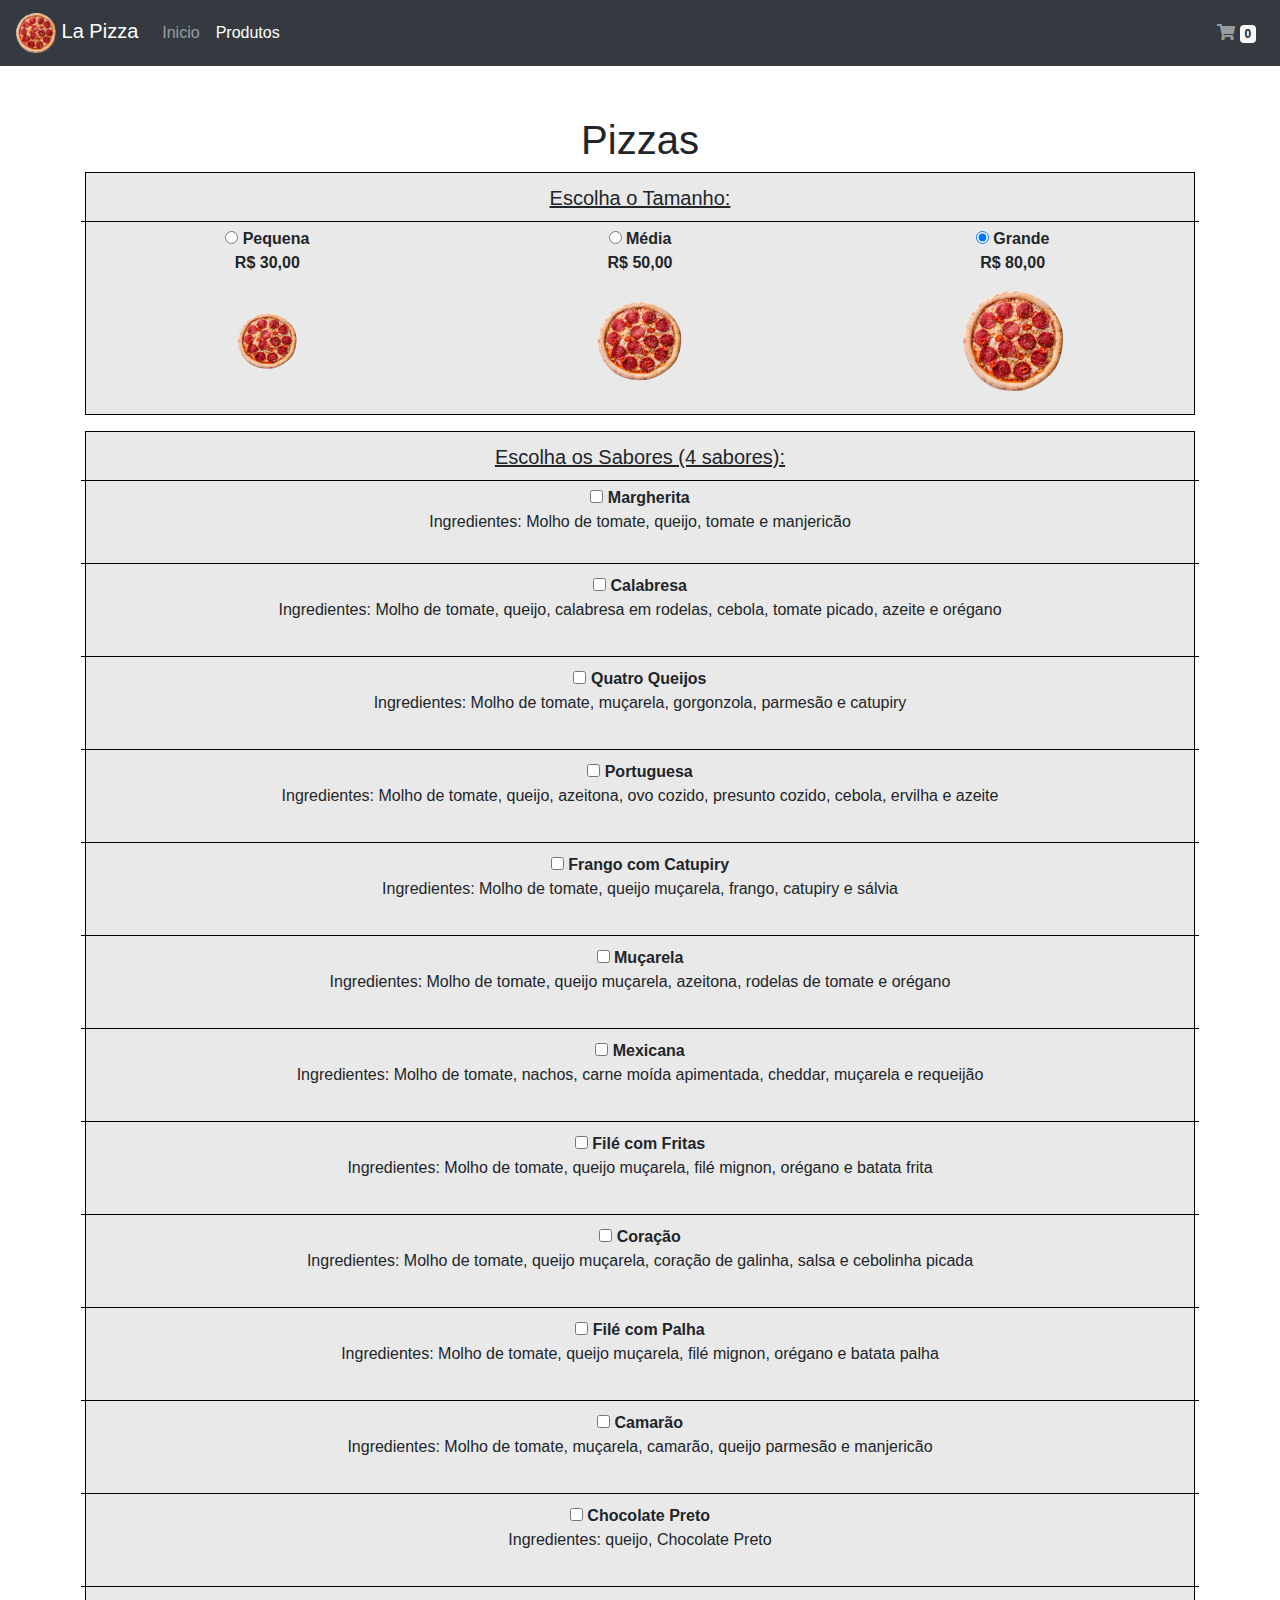
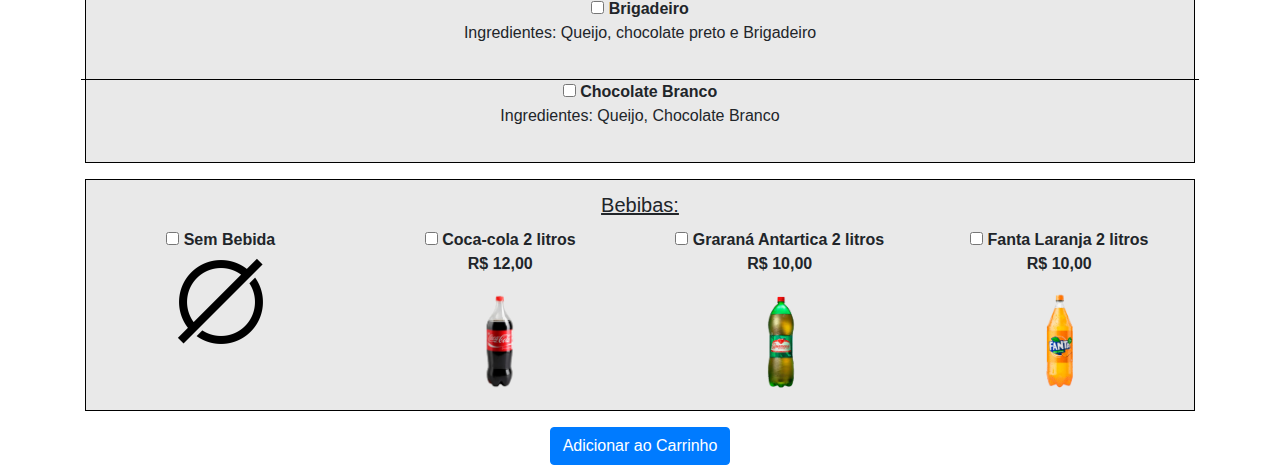
==== html/produtos.html @ da15997b "Website up and running" ====
<!DOCTYPE html>
<html>
  <head>
    <meta charset="utf-8" />
    <meta name="viewport" content="width=device-width" />
    <link href="style.css" rel="stylesheet" type="text/css" />
    <link rel="stylesheet" type="text/css" href="/css/produtos.css" />

    <title>Unic Store</title>
    <link rel="icon" type="image/x-icon" href="/assets/favicon.png" />
    <link
      rel="stylesheet"
      href="https://stackpath.bootstrapcdn.com/bootstrap/4.5.0/css/bootstrap.min.css"
    />
    <link
      rel="stylesheet"
      href="https://cdnjs.cloudflare.com/ajax/libs/font-awesome/5.15.3/css/all.min.css"
    />
  </head>
  <body>
    <nav class="navbar navbar-expand-lg navbar-dark bg-dark">
      <a class="navbar-brand" href="/index.html">
        <img src="/img/Grande.png" alt="Logo da La Pizza" class="logo-img" />
        La Pizza
      </a>
      <button
        class="navbar-toggler"
        type="button"
        data-toggle="collapse"
        data-target="#navbarNav"
        aria-controls="navbarNav"
        aria-expanded="false"
        aria-label="Toggle navigation"
      >
        <span class="navbar-toggler-icon"></span>
      </button>
      <div class="collapse navbar-collapse" id="navbarNav">
        <ul class="navbar-nav mr-auto">
          <li class="nav-item">
            <a class="nav-link" href="/index.html">Inicio</a>
          </li>
          <li class="nav-item active">
            <a class="nav-link" href="produtos.html">Produtos</a>
          </li>
        </ul>
        <ul class="navbar-nav ml-auto">
          <li class="nav-item">
            <a class="nav-link" href="carrinho.html">
              <i class="fas fa-shopping-cart"></i>
              <span
                id="cart-item-count"
                class="badge badge-light cart-item-count"
                >0</span
              >
            </a>
          </li>
        </ul>
      </div>
    </nav>

    <div class="container">
      <h1>Pizzas</h1>

      <form id="pizzaForm">
        <!-- Formulário de escolha de pizzas e bebidas -->

        <div class="form-group">
          <label class="primary" for="pizzaSize">Escolha o Tamanho:</label>
          <div class="row">
            <div class="col-md-4 elementBorderTop">
              <label class="title">
                <input type="radio" name="pizzaSize" value="Pequena" />
                Pequena
                <br />
                <p>R$ 30,00</p>
                <img src="/img/Pequena.png" alt="Pizza Pequena" />
              </label>
            </div>
            <div class="col-md-4 elementBorderTop">
              <label class="title">
                <input type="radio" name="pizzaSize" value="Media" />
                Média
                <br />
                <p>R$ 50,00</p>
                <img src="/img/Media.png" alt="Pizza Média" />
              </label>
            </div>
            <div class="col-md-4 elementBorderTop">
              <label class="title">
                <input type="radio" name="pizzaSize" value="Grande" />
                Grande
                <br />
                <p>R$ 80,00</p>
                <img src="/img/Grande.png" alt="Pizza Grande" />
              </label>
            </div>
          </div>
        </div>

        <div class="form-group">
          <label class="primary" for="pizzaFlavors"
            >Escolha os Sabores (4 sabores):</label
          >
          <div class="row">
            <div class="col-md-12 elementBorder elementBorderTop">
              <label class="title">
                <input type="checkbox" name="pizzaFlavor" value="Margherita" />
                Margherita
                <br />
                <p class="subTitle">
                  Ingredientes: Molho de tomate, queijo, tomate e manjericão
                </p>
              </label>
            </div>

            <div class="col-md-12 elementBorder">
              <label class="title">
                <input type="checkbox" name="pizzaFlavor" value="Calabresa" />
                Calabresa
                <br />
                <p class="subTitle">
                  Ingredientes: Molho de tomate, queijo, calabresa em rodelas,
                  cebola, tomate picado, azeite e orégano
                </p>
              </label>
            </div>

            <div class="col-md-12 elementBorder">
              <label class="title">
                <input
                  type="checkbox"
                  name="pizzaFlavor"
                  value="Quatro Queijos"
                />
                Quatro Queijos
                <br />
                <p class="subTitle">
                  Ingredientes: Molho de tomate, muçarela, gorgonzola, parmesão
                  e catupiry
                </p>
              </label>
            </div>

            <div class="col-md-12 elementBorder">
              <label class="title">
                <input type="checkbox" name="pizzaFlavor" value="Portuguesa" />
                Portuguesa
                <br />
                <p class="subTitle">
                  Ingredientes: Molho de tomate, queijo, azeitona, ovo cozido,
                  presunto cozido, cebola, ervilha e azeite
                </p>
              </label>
            </div>

            <div class="col-md-12 elementBorder">
              <label class="title">
                <input
                  type="checkbox"
                  name="pizzaFlavor"
                  value="Frango com Catupiry"
                />
                Frango com Catupiry
                <br />
                <p class="subTitle">
                  Ingredientes: Molho de tomate, queijo muçarela, frango,
                  catupiry e sálvia
                </p>
              </label>
            </div>

            <div class="col-md-12 elementBorder">
              <label class="title">
                <input type="checkbox" name="pizzaFlavor" value="Muçarela" />
                Muçarela
                <br />
                <p class="subTitle">
                  Ingredientes: Molho de tomate, queijo muçarela, azeitona,
                  rodelas de tomate e orégano
                </p>
              </label>
            </div>

            <div class="col-md-12 elementBorder">
              <label class="title">
                <input type="checkbox" name="pizzaFlavor" value="Mexicana" />
                Mexicana
                <br />
                <p class="subTitle">
                  Ingredientes: Molho de tomate, nachos, carne moída apimentada,
                  cheddar, muçarela e requeijão
                </p>
              </label>
            </div>

            <div class="col-md-12 elementBorder">
              <label class="title">
                <input
                  type="checkbox"
                  name="pizzaFlavor"
                  value="Filé com Fritas"
                />
                Filé com Fritas
                <br />
                <p class="subTitle">
                  Ingredientes: Molho de tomate, queijo muçarela, filé mignon,
                  orégano e batata frita
                </p>
              </label>
            </div>

            <div class="col-md-12 elementBorder">
              <label class="title">
                <input type="checkbox" name="pizzaFlavor" value="Coração" />
                Coração
                <br />
                <p class="subTitle">
                  Ingredientes: Molho de tomate, queijo muçarela, coração de
                  galinha, salsa e cebolinha picada
                </p>
              </label>
            </div>

            <div class="col-md-12 elementBorder">
              <label class="title">
                <input
                  type="checkbox"
                  name="pizzaFlavor"
                  value="Filé com Palha"
                />
                Filé com Palha
                <br />
                <p class="subTitle">
                  Ingredientes: Molho de tomate, queijo muçarela, filé mignon,
                  orégano e batata palha
                </p>
              </label>
            </div>

            <div class="col-md-12 elementBorder">
              <label class="title">
                <input type="checkbox" name="pizzaFlavor" value="Camarão" />
                Camarão
                <br />
                <p class="subTitle">
                  Ingredientes: Molho de tomate, muçarela, camarão, queijo
                  parmesão e manjericão
                </p>
              </label>
            </div>

            <div class="col-md-12 elementBorder">
              <label class="title">
                <input
                  type="checkbox"
                  name="pizzaFlavor"
                  value="Chocolate Preto"
                />
                Chocolate Preto
                <br />
                <p class="subTitle">Ingredientes: queijo, Chocolate Preto</p>
              </label>
            </div>

            <div class="col-md-12 elementBorder">
              <label class="title">
                <input type="checkbox" name="pizzaFlavor" value="Brigadeiro" />
                Brigadeiro
                <br />
                <p class="subTitle">
                  Ingredientes: Queijo, chocolate preto e Brigadeiro
                </p>
              </label>
            </div>

            <div class="col-md-12">
              <label class="title">
                <input
                  type="checkbox"
                  name="pizzaFlavor"
                  value="Chocolate Branco"
                />
                Chocolate Branco
                <br />
                <p class="subTitle">Ingredientes: Queijo, Chocolate Branco</p>
              </label>
            </div>
          </div>
        </div>

        <div class="form-group">
          <label class="primary" for="drinks">Bebibas:</label>
          <div class="row">
            <div class="col-md-3">
              <label class="title">
                <input type="checkbox" name="drinks" value="Sem_bebida" />
                Sem Bebida
                <br />
                <img src="/img/vazio.png" alt="Sem Bebida" />
              </label>
            </div>

            <div class="col-md-3">
              <label class="title">
                <input
                  type="checkbox"
                  name="drinks"
                  value="Coca-cola 2 litros"
                />
                Coca-cola 2 litros
                <br />
                <p>R$ 12,00</p>
                <img src="/img/coca.png" alt="Coca-cola 2 litros" />
              </label>
            </div>

            <div class="col-md-3">
              <label class="title">
                <input
                  type="checkbox"
                  name="drinks"
                  value="Graraná Antartica 2 litros"
                />
                Graraná Antartica 2 litros
                <br />
                <p>R$ 10,00</p>
                <img src="/img/guarana.png" alt="Graraná Antartica 2 litros" />
              </label>
            </div>

            <div class="col-md-3">
              <label class="title">
                <input
                  type="checkbox"
                  name="drinks"
                  value="Fanta Laranja 2 litros"
                />
                Fanta Laranja 2 litros
                <br />
                <p>R$ 10,00</p>
                <img src="/img/fanta.png" alt="Fanta Laranja 2 litros" />
              </label>
            </div>
          </div>
        </div>

        <button type="submit" class="btn btn-primary">
          Adicionar ao Carrinho
        </button>
      </form>

      <!-- Modal para exibir a mensagem de aviso -->
      <div
        class="modal fade"
        id="warningModal"
        tabindex="-1"
        role="dialog"
        aria-labelledby="warningModalLabel"
        aria-hidden="true"
      >
        <div class="modal-dialog modal-dialog-centered" role="document">
          <div class="modal-content">
            <div class="modal-header">
              <h5 class="modal-title" id="warningModalLabel">Aviso</h5>
              <button
                type="button"
                class="close"
                data-dismiss="modal"
                aria-label="Fechar"
              >
                <span aria-hidden="true">&times;</span>
              </button>
            </div>
            <div class="modal-body">
              Por favor, selecione pelo menos um elemento de cada subtopico para
              adicionar ao carrinho.
            </div>
            <div class="modal-footer">
              <button
                type="button"
                class="btn btn-secondary"
                data-dismiss="modal"
              >
                Fechar
              </button>
            </div>
          </div>
        </div>
      </div>

      <!-- Modal para exibir a mensagem de item adicionado ao carrinho -->
      <div
        class="modal fade"
        id="successModal"
        tabindex="-1"
        role="dialog"
        aria-labelledby="successModalLabel"
        aria-hidden="true"
      >
        <div class="modal-dialog modal-dialog-centered" role="document">
          <div class="modal-content">
            <div class="modal-header">
              <h5 class="modal-title" id="successModalLabel">
                Item Adicionado ao Carrinho
              </h5>
              <button
                type="button"
                class="close"
                data-dismiss="modal"
                aria-label="Fechar"
              >
                <span aria-hidden="true">&times;</span>
              </button>
            </div>
            <div class="modal-body">
              Seu item foi adicionado ao carrinho com sucesso!
            </div>
            <div class="modal-footer">
              <button
                type="button"
                class="btn btn-primary"
                data-dismiss="modal"
              >
                Continuar Comprando
              </button>
              <a href="carrinho.html" class="btn btn-secondary"
                >Ir até o Carrinho</a
              >
            </div>
          </div>
        </div>
      </div>
    </div>

    <script src="https://code.jquery.com/jquery-3.5.1.slim.min.js"></script>
    <script src="https://cdn.jsdelivr.net/npm/@popperjs/core@2.5.4/dist/umd/popper.min.js"></script>
    <script src="https://stackpath.bootstrapcdn.com/bootstrap/4.5.2/js/bootstrap.min.js"></script>
    <script src="/js/produtos.js"></script>
  </body>
</html>
---- css/produtos.css ----
body {
  background-color: #f8f9fa;
}

.container {
  margin-top: 50px;
  text-align: center;
}

.product-image {
  width: 200px;
  height: 200px;
}

img {
  max-width: 100px;
  max-height: 100px;
}

.form-group {
  border: 1px solid #000;
  padding: 10px;
  background-color: #e9e9e9;
}

.elementBorder {
  border-bottom: 1px solid #000;
  padding: 10px;
}

.elementBorderTop {
  border-top: 1px solid #000;
  padding: 5px;
}

.primary {
  font-size: 20px;
  text-decoration: underline;
}

.title {
  font-weight: bold;
}

.subTitle {
  font-weight: lighter;
}

.media-modal .modal-dialog {
  max-width: 500px; /* Defina o tamanho máximo desejado */
}

.media-modal .modal-content {
  max-height: 570px; /* Defina a altura máxima desejada */
  overflow-y: auto; /* Habilita a rolagem vertical quando o conteúdo é maior que o tamanho máximo */
}

.media-modal .carousel-item {
  max-height: 480px; /* Defina a altura máxima dos itens do carrossel */
}

.logo-img {
  width: 40px;
  height: 40px;
}
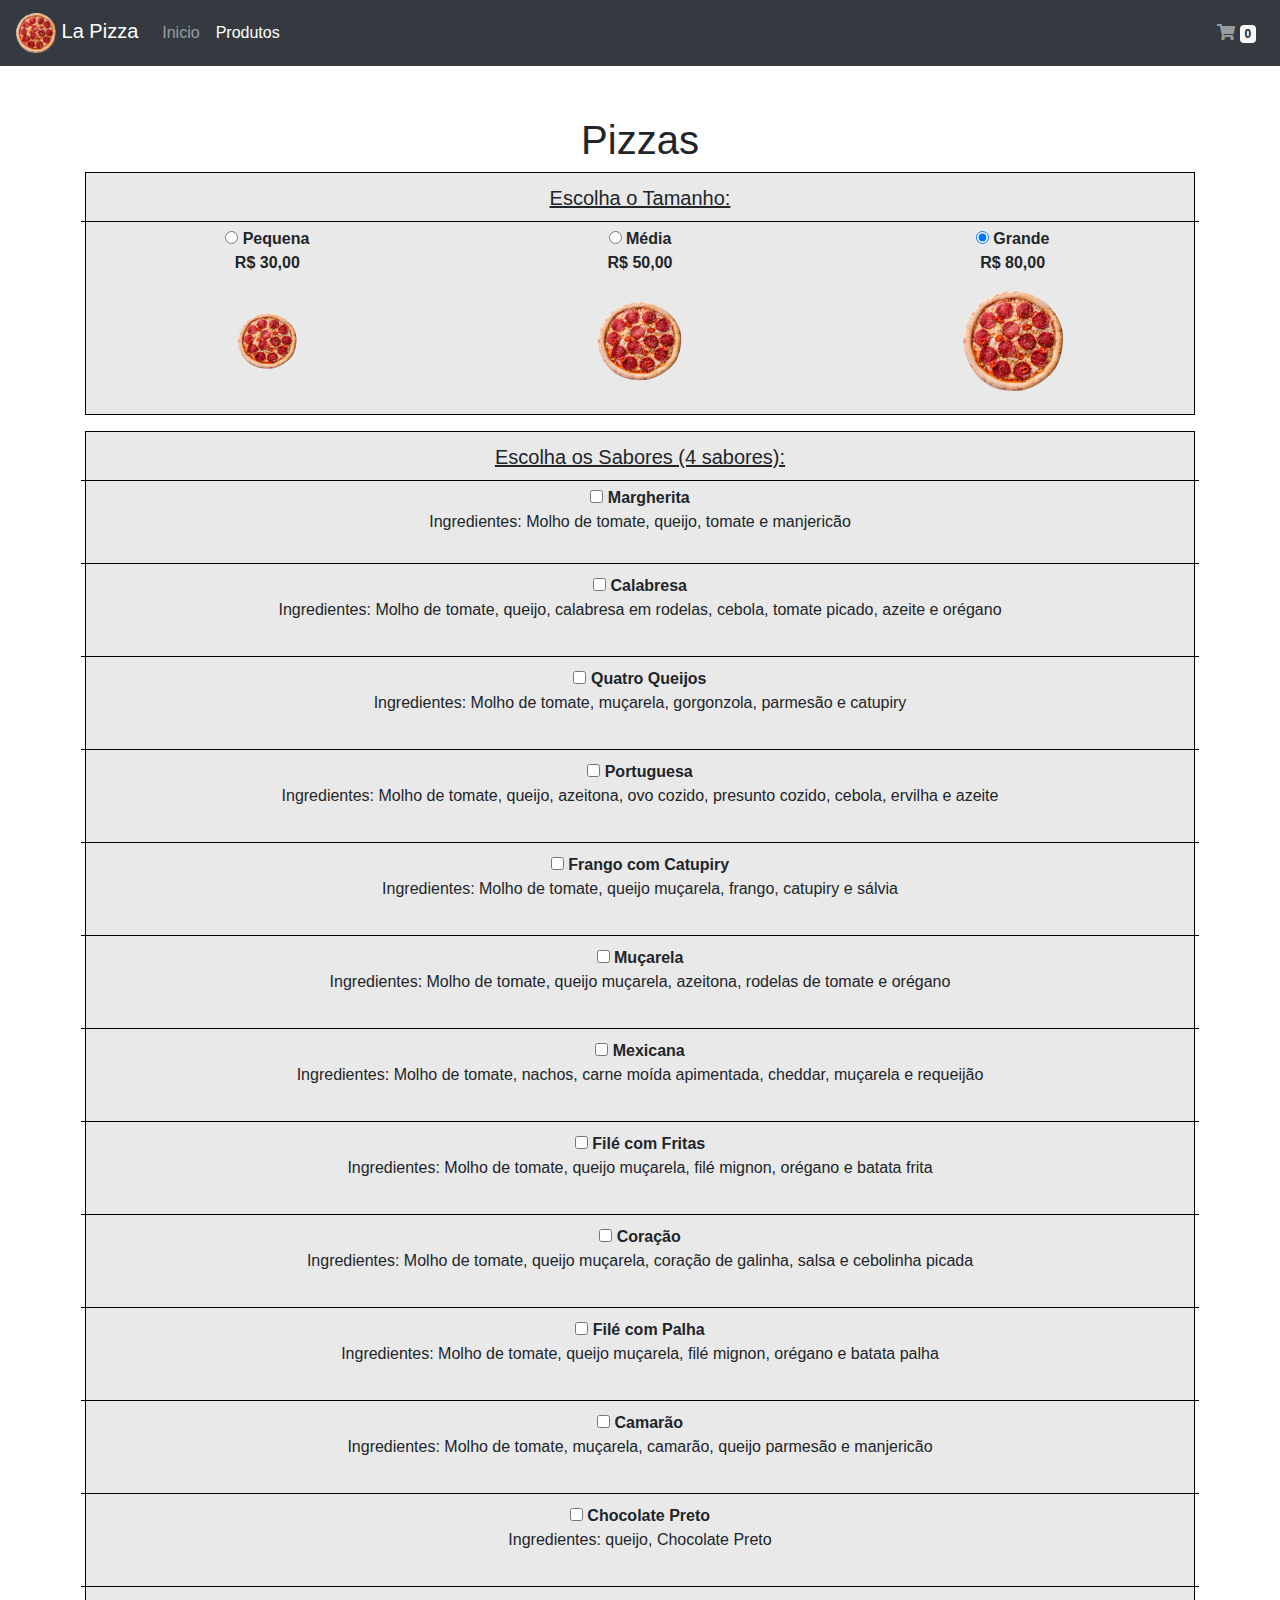
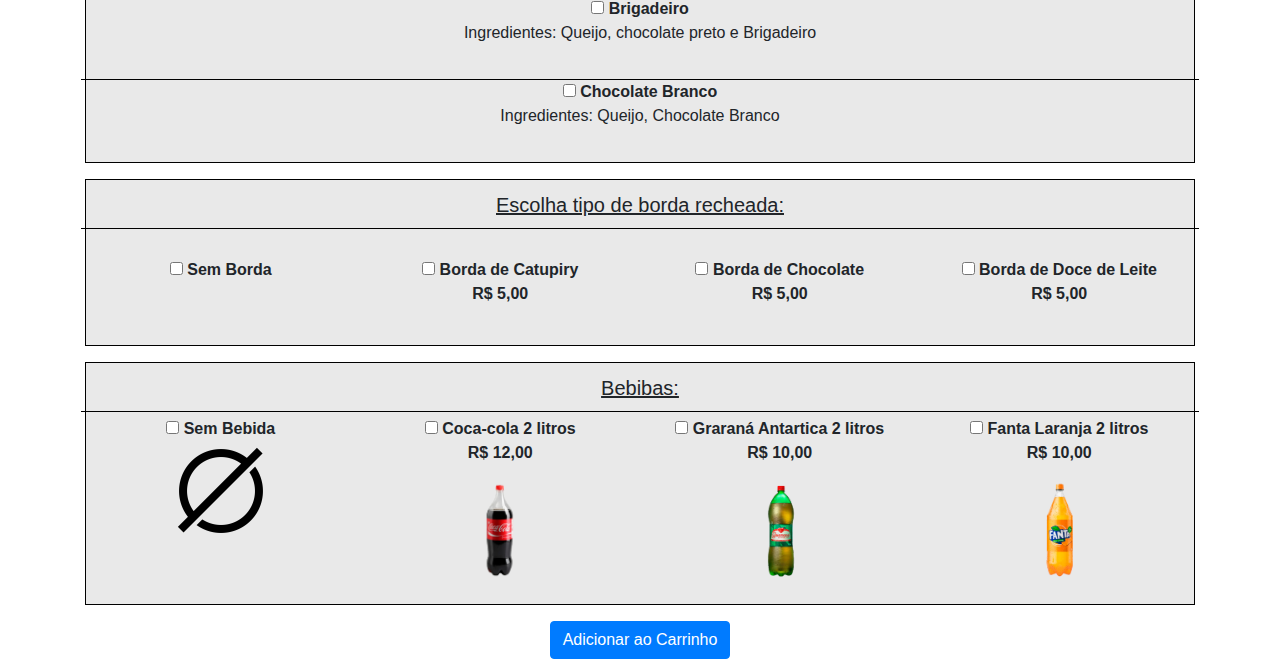
==== commit 6325932c: "add border items and layout improvements" ====
--- a/html/produtos.html
+++ b/html/produtos.html
@@ -289,9 +289,66 @@
         </div>
 
         <div class="form-group">
+          <label class="primary" for="pizzaBorder"
+            >Escolha tipo de borda recheada:
+          </label>
+          <div class="row">
+            <div class="col-md-3 elementBorderTop">
+              <label class="title">
+                <br />
+                <input type="checkbox" name="pizzaBorder" value="SemBorder" />
+                Sem Borda
+              </label>
+            </div>
+
+            <div class="col-md-3 elementBorderTop">
+              <label class="title">
+                <br />
+                <input
+                  type="checkbox"
+                  name="pizzaBorder"
+                  value="CatupiryBorder"
+                />
+                Borda de Catupiry
+                <br />
+                <p>R$ 5,00</p>
+              </label>
+            </div>
+
+            <div class="col-md-3 elementBorderTop">
+              <label class="title">
+                <br />
+                <input
+                  type="checkbox"
+                  name="pizzaBorder"
+                  value="ChocolateBorder"
+                />
+                Borda de Chocolate
+                <br />
+                <p>R$ 5,00</p>
+              </label>
+            </div>
+
+            <div class="col-md-3 elementBorderTop">
+              <label class="title">
+                <br />
+                <input
+                  type="checkbox"
+                  name="pizzaBorder"
+                  value="DoceLeiteBorder"
+                />
+                Borda de Doce de Leite
+                <br />
+                <p>R$ 5,00</p>
+              </label>
+            </div>
+          </div>
+        </div>
+
+        <div class="form-group">
           <label class="primary" for="drinks">Bebibas:</label>
           <div class="row">
-            <div class="col-md-3">
+            <div class="col-md-3 elementBorderTop">
               <label class="title">
                 <input type="checkbox" name="drinks" value="Sem_bebida" />
                 Sem Bebida
@@ -300,7 +357,7 @@
               </label>
             </div>
 
-            <div class="col-md-3">
+            <div class="col-md-3 elementBorderTop">
               <label class="title">
                 <input
                   type="checkbox"
@@ -314,7 +371,7 @@
               </label>
             </div>
 
-            <div class="col-md-3">
+            <div class="col-md-3 elementBorderTop">
               <label class="title">
                 <input
                   type="checkbox"
@@ -328,7 +385,7 @@
               </label>
             </div>
 
-            <div class="col-md-3">
+            <div class="col-md-3 elementBorderTop">
               <label class="title">
                 <input
                   type="checkbox"
